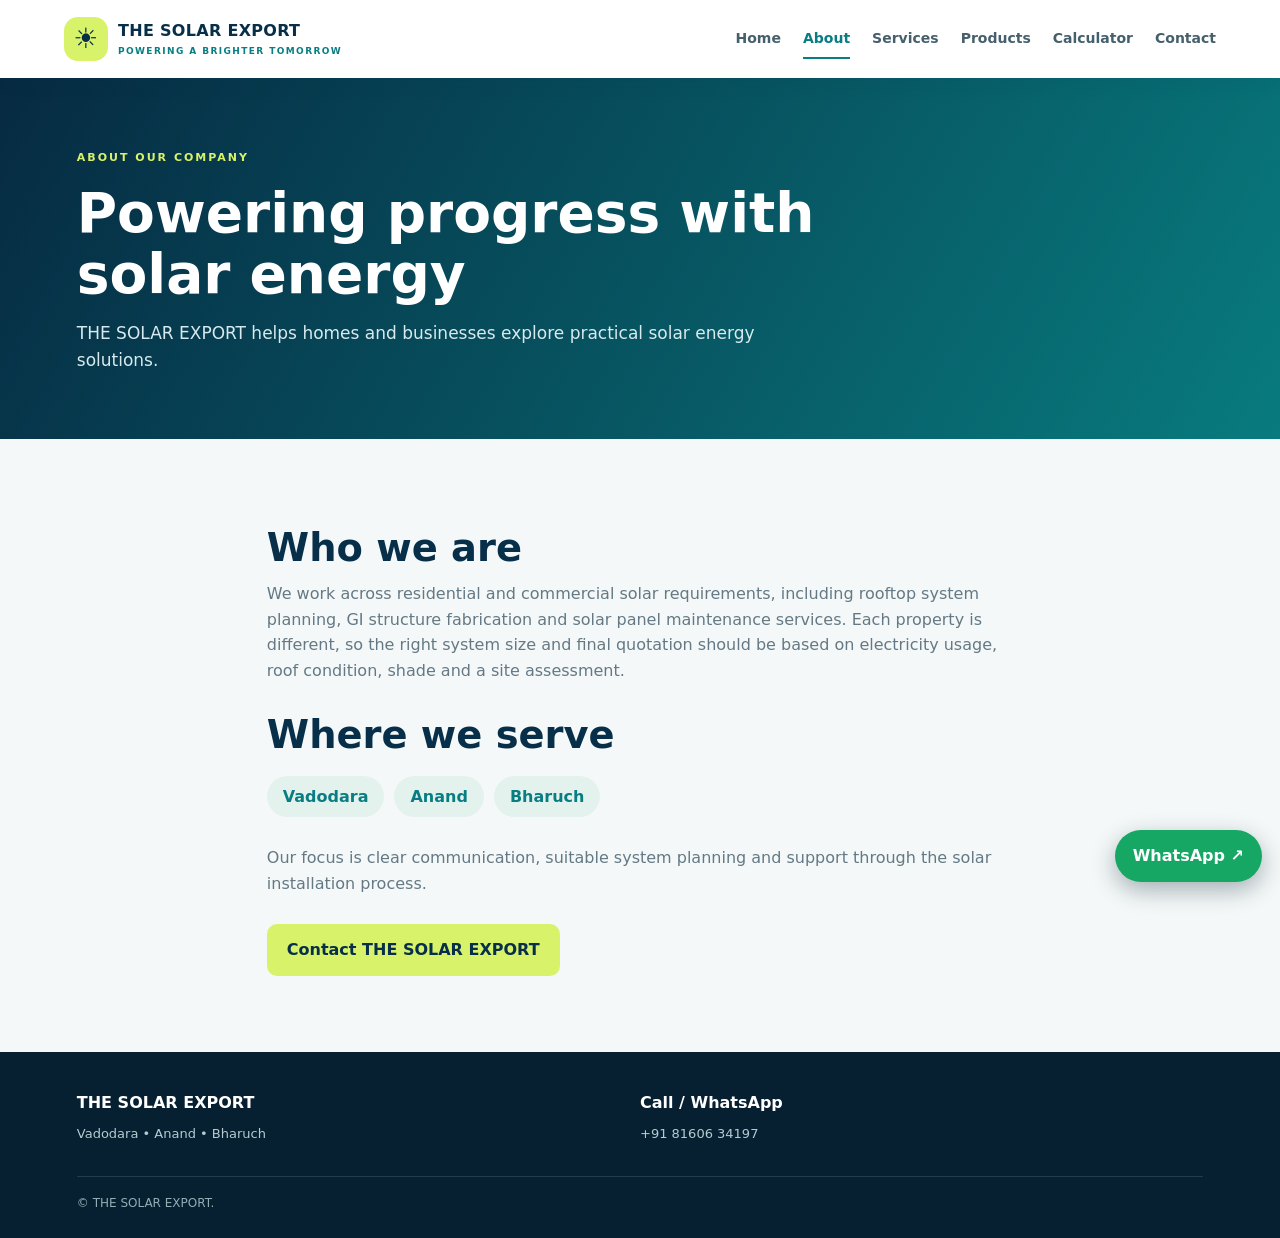
==== about.html @ 74b5aae8 "Add files via upload" ====
<!doctype html><html lang="hi"><head><meta charset="utf-8"><meta name="viewport" content="width=device-width,initial-scale=1"><title>About Us | THE SOLAR EXPORT</title><link rel="stylesheet" href="style.css"></head><body><header class="site-header"><a class="brand" href="index.html"><span class="sun">☀</span><span>THE SOLAR EXPORT<small>POWERING A BRIGHTER TOMORROW</small></span></a><button class="menu-btn" aria-label="Open menu" aria-expanded="false" onclick="toggleMenu()">☰</button><nav id="nav"><a href="index.html">Home</a><a class="active" href="about.html">About</a><a href="services.html">Services</a><a href="products.html">Products</a><a href="calculator.html">Calculator</a><a href="contact.html">Contact</a></nav></header><main><section class="page-hero"><span class="eyebrow">ABOUT OUR COMPANY</span><h1>Powering progress with solar energy</h1><p>THE SOLAR EXPORT helps homes and businesses explore practical solar energy solutions.</p></section><section class="section narrow"><h2>Who we are</h2><p>We work across residential and commercial solar requirements, including rooftop system planning, GI structure fabrication and solar panel maintenance services. Each property is different, so the right system size and final quotation should be based on electricity usage, roof condition, shade and a site assessment.</p><h2>Where we serve</h2><div class="location-pills"><span>Vadodara</span><span>Anand</span><span>Bharuch</span></div><p>Our focus is clear communication, suitable system planning and support through the solar installation process.</p><a class="btn primary" href="contact.html">Contact THE SOLAR EXPORT</a></section></main><footer><div><b>THE SOLAR EXPORT</b><p>Vadodara • Anand • Bharuch</p></div><div><b>Call / WhatsApp</b><p>+91 81606 34197</p></div><div class="copyright">© <span id="year"></span> THE SOLAR EXPORT.</div></footer><a class="float-wa" href="https://wa.me/918160634197" target="_blank" rel="noopener">WhatsApp ↗</a><script src="main.js"></script></body></html>
---- style.css ----
:root{--navy:#082f49;--navy2:#0d4965;--teal:#087e83;--lime:#d8f36a;--ink:#18313d;--muted:#647985;--paper:#f4f8f8;--white:#fff;--line:#dce7e8;--shadow:0 16px 45px rgba(8,47,73,.09)}*{box-sizing:border-box}body{margin:0;background:var(--paper);color:var(--ink);font-family:Inter,system-ui,-apple-system,"Segoe UI",Arial,sans-serif;line-height:1.6}a{color:inherit}.site-header{height:auto;min-height:78px;padding:12px max(5vw,20px);display:flex;align-items:center;justify-content:space-between;gap:20px;background:#fff;position:sticky;top:0;z-index:20;box-shadow:0 3px 20px #082f4910}.brand{display:flex;align-items:center;gap:10px;text-decoration:none;color:var(--navy);font-weight:900;letter-spacing:.3px}.brand>span:last-child{line-height:1.15}.brand small{display:block;font-size:9px;letter-spacing:1.4px;color:var(--teal);margin-top:5px}.sun{display:grid;place-items:center;width:44px;height:44px;border-radius:14px;background:var(--lime);font-size:28px}.site-header nav{display:flex;align-items:center;gap:22px}.site-header nav a{text-decoration:none;font-weight:700;font-size:14px;color:#45606c;padding:8px 0;border-bottom:2px solid transparent}.site-header nav a:hover,.site-header nav a.active{color:var(--teal);border-color:var(--teal)}.menu-btn{display:none;border:0;background:var(--navy);color:white;border-radius:8px;padding:8px 12px;font-size:20px}.hero{background:linear-gradient(120deg,#062a42,#07526a 70%,#087c7d);color:#fff;min-height:520px;padding:70px max(6vw,24px);display:grid;grid-template-columns:1.1fr .9fr;align-items:center;gap:40px;overflow:hidden}.hero-copy{max-width:660px}.eyebrow{font-size:11px;font-weight:900;letter-spacing:2px;color:var(--teal)}.hero .eyebrow,.page-hero .eyebrow{color:var(--lime)}h1,h2,h3,p{margin-top:0}.hero h1{font-size:clamp(40px,5.4vw,68px);line-height:1.08;letter-spacing:-2px;margin:18px 0}.hero h1 em{font-style:normal;color:var(--lime)}.hero-copy>p{font-size:18px;color:#d5e8ec;max-width:570px}.actions{display:flex;gap:12px;flex-wrap:wrap;margin:28px 0}.btn{display:inline-flex;align-items:center;justify-content:center;text-decoration:none;border:0;border-radius:10px;padding:13px 20px;font-weight:800;cursor:pointer}.primary{background:var(--lime);color:var(--navy)}.ghost{border:1px solid #ffffff80;color:#fff;background:transparent}.secondary{background:var(--navy);color:#fff}.light{background:#fff;color:var(--navy);white-space:nowrap}.service-line{font-size:13px;color:#c6e1e4;font-weight:700}.hero-art{min-height:330px;position:relative;display:grid;place-items:center}.sun-disc{position:absolute;right:14%;top:0;width:135px;height:135px;border-radius:50%;background:var(--lime);color:#e0a52e;font-size:80px;display:grid;place-items:center;box-shadow:0 0 80px #d8f36a55}.panel-art{position:relative;margin-top:100px;width:min(420px,95%);height:210px;transform:skewY(-13deg) rotate(-3deg);background:linear-gradient(135deg,#0d7290,#092d55);border:8px solid #b4d0d6;border-radius:9px;box-shadow:0 35px 45px #001c2d80;display:grid;grid-template-columns:repeat(4,1fr);grid-template-rows:repeat(3,1fr);gap:4px;padding:5px}.panel-art i{background:linear-gradient(135deg,#1c8eb0,#103f6c);border:1px solid #79b9ca66}.art-caption{position:absolute;bottom:5px;right:0;color:#d5e8ec;font-size:10px;letter-spacing:2px}.trust-strip{display:grid;grid-template-columns:repeat(4,1fr);background:#fff;padding:24px max(6vw,24px);gap:18px}.trust-strip div{display:flex;align-items:center;gap:12px;font-size:13px;font-weight:750}.trust-strip b{color:var(--teal);font-size:22px}.section{padding:76px max(6vw,24px);max-width:1400px;margin:auto}.section-heading{text-align:center;max-width:680px;margin:0 auto 38px}.section-heading h2,.section h2{font-size:clamp(28px,3vw,40px);line-height:1.2;color:var(--navy);margin:10px 0}.section-heading p,.muted{color:var(--muted)}.cards{display:grid;grid-template-columns:repeat(4,1fr);gap:18px}.card{background:#fff;border:1px solid var(--line);border-radius:16px;padding:25px;box-shadow:var(--shadow)}.card-icon{width:52px;height:52px;border-radius:15px;background:#eaf5f2;color:var(--teal);display:grid;place-items:center;font-size:29px;margin-bottom:18px}.card h3{color:var(--navy);margin-bottom:8px}.card p{color:var(--muted);font-size:14px}.card a{color:var(--teal);font-weight:800;font-size:13px;text-decoration:none}.cta{background:var(--teal);color:#fff;padding:45px max(6vw,24px);display:flex;justify-content:space-between;align-items:center;gap:30px}.cta h2{font-size:clamp(25px,3vw,36px);max-width:700px;margin:8px 0}.cta p{color:#d9eeee;margin:0}.page-hero{background:linear-gradient(120deg,#062a42,#087b7e);color:#fff;padding:65px max(6vw,24px)}.page-hero h1{font-size:clamp(36px,5vw,55px);max-width:800px;line-height:1.12;margin:14px 0}.page-hero p{color:#d8eaed;max-width:700px;font-size:17px;margin:0}.narrow{max-width:900px}.narrow p{color:var(--muted);margin-bottom:28px}.location-pills{display:flex;gap:10px;flex-wrap:wrap;margin:18px 0 28px}.location-pills span{background:#e4f2ed;color:var(--teal);font-weight:800;border-radius:30px;padding:8px 16px}.calc-layout,.contact-layout{display:grid;grid-template-columns:1fr 1fr;gap:25px;align-items:start;max-width:1050px;margin:auto}.calc-form,.calc-result,.contact-card{background:#fff;border:1px solid var(--line);border-radius:18px;padding:28px;box-shadow:var(--shadow)}.calc-form label{display:block;font-size:13px;font-weight:800;color:var(--navy);margin-bottom:16px}.calc-form input,.calc-form select,.calc-form textarea{display:block;width:100%;margin-top:7px;border:1px solid #cbdadc;border-radius:9px;padding:12px;background:#fbfdfd;color:var(--ink);font:inherit}.calc-form input:focus,.calc-form select:focus,.calc-form textarea:focus{outline:2px solid #8ed1c5;border-color:var(--teal)}.calc-form .btn{width:100%;margin-top:6px}.calc-result{background:#eaf5f2;min-height:300px}.calc-result h2{font-size:48px;color:var(--teal);margin:12px 0}.calc-result p{color:var(--muted)}.result-row{display:flex;justify-content:space-between;gap:15px;border-top:1px solid #c9dfd9;padding:13px 0;color:var(--muted);font-size:14px}.result-row b{color:var(--navy)}.small,.note{font-size:12px;color:var(--muted);line-height:1.7}.note{max-width:1050px;margin:24px auto 0}.product-symbol{font-size:42px;color:var(--teal);margin-bottom:12px}.contact-card{background:var(--navy);color:#fff}.contact-card h2{color:#fff}.contact-card p{color:#d2e5e8;margin:24px 0}.contact-card a:not(.btn){color:var(--lime)}footer{background:#061f31;color:#d2e2e5;padding:38px max(6vw,24px) 24px;display:grid;grid-template-columns:2fr 1fr 1fr;gap:24px}footer b{color:#fff}footer p{font-size:13px;color:#b5cbd0;margin:8px 0}footer a{color:var(--lime)}.copyright{grid-column:1/-1;border-top:1px solid #ffffff20;padding-top:17px;font-size:12px;color:#91aeb5}.float-wa{position:fixed;right:18px;bottom:18px;background:#16a765;color:#fff;text-decoration:none;font-weight:900;padding:13px 18px;border-radius:30px;box-shadow:0 8px 25px #001d2d55;z-index:10}@media(max-width:900px){.cards{grid-template-columns:repeat(2,1fr)}.site-header nav{gap:12px}.site-header nav a{font-size:12px}.hero{grid-template-columns:1fr .8fr}.trust-strip{grid-template-columns:repeat(2,1fr)}}@media(max-width:680px){.site-header{padding:10px 16px}.menu-btn{display:block}.site-header nav{display:none;position:absolute;top:68px;left:0;right:0;background:#fff;padding:12px 20px 20px;box-shadow:0 10px 18px #082f4920;flex-direction:column;align-items:stretch;gap:4px}.site-header nav.open{display:flex}.site-header nav a{font-size:15px;padding:9px}.hero{grid-template-columns:1fr;padding-top:55px;padding-bottom:35px}.hero-art{min-height:260px}.sun-disc{width:100px;height:100px;font-size:60px}.panel-art{height:160px;margin-top:70px}.trust-strip{padding-top:20px;padding-bottom:20px}.cards{grid-template-columns:1fr}.section{padding-top:52px;padding-bottom:52px}.cta{align-items:flex-start;flex-direction:column}.calc-layout,.contact-layout{grid-template-columns:1fr}.page-hero{padding-top:48px;padding-bottom:48px}footer{grid-template-columns:1fr 1fr}.copyright{grid-column:1/-1}}
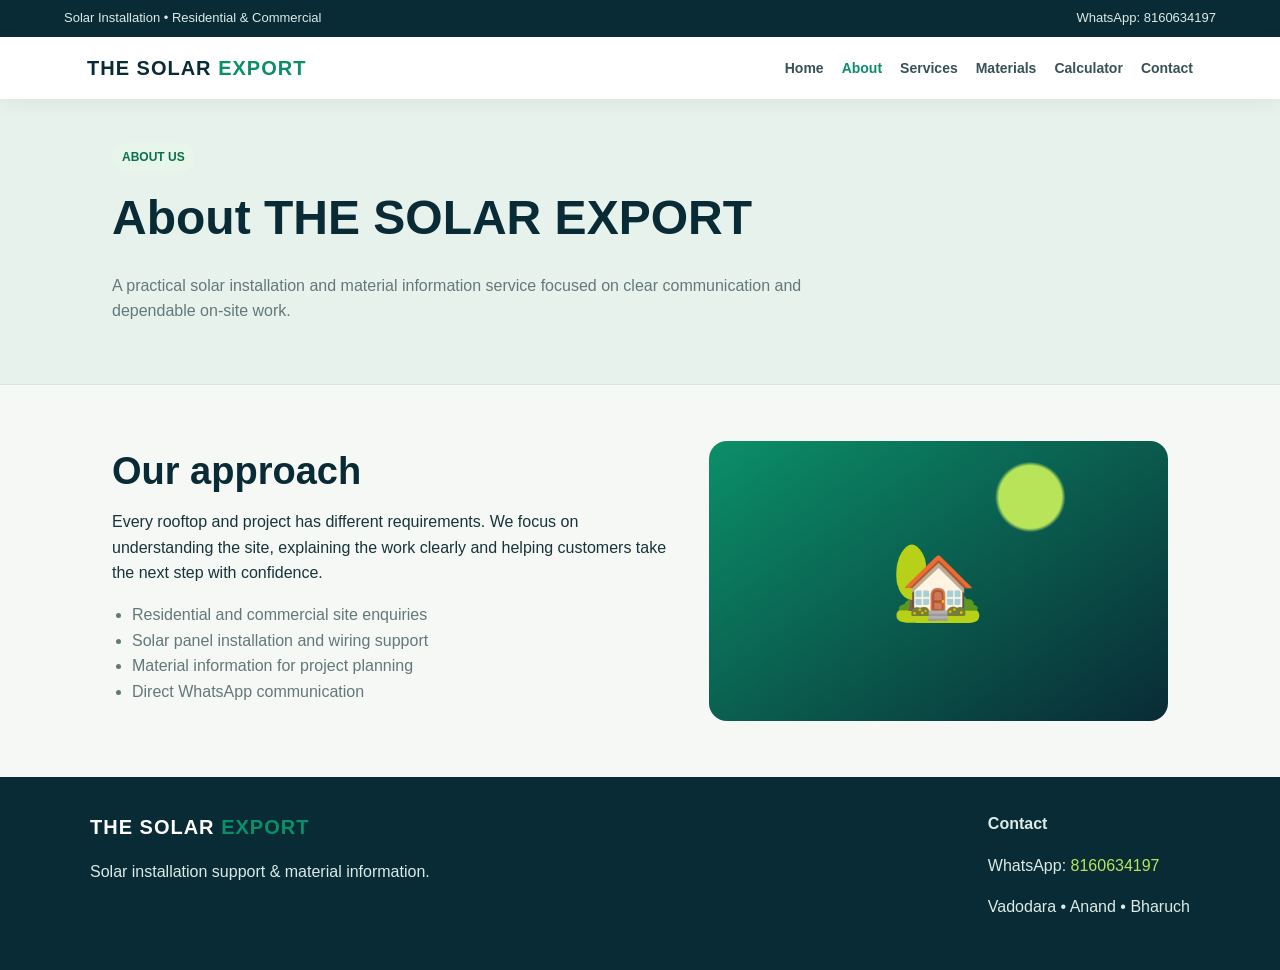
==== commit ee84439b: "Add files via upload" ====
--- a/about.html
+++ b/about.html
@@ -1 +1,10 @@
-<!doctype html><html lang="hi"><head><meta charset="utf-8"><meta name="viewport" content="width=device-width,initial-scale=1"><title>About Us | THE SOLAR EXPORT</title><link rel="stylesheet" href="style.css"></head><body><header class="site-header"><a class="brand" href="index.html"><span class="sun">☀</span><span>THE SOLAR EXPORT<small>POWERING A BRIGHTER TOMORROW</small></span></a><button class="menu-btn" aria-label="Open menu" aria-expanded="false" onclick="toggleMenu()">☰</button><nav id="nav"><a href="index.html">Home</a><a class="active" href="about.html">About</a><a href="services.html">Services</a><a href="products.html">Products</a><a href="calculator.html">Calculator</a><a href="contact.html">Contact</a></nav></header><main><section class="page-hero"><span class="eyebrow">ABOUT OUR COMPANY</span><h1>Powering progress with solar energy</h1><p>THE SOLAR EXPORT helps homes and businesses explore practical solar energy solutions.</p></section><section class="section narrow"><h2>Who we are</h2><p>We work across residential and commercial solar requirements, including rooftop system planning, GI structure fabrication and solar panel maintenance services. Each property is different, so the right system size and final quotation should be based on electricity usage, roof condition, shade and a site assessment.</p><h2>Where we serve</h2><div class="location-pills"><span>Vadodara</span><span>Anand</span><span>Bharuch</span></div><p>Our focus is clear communication, suitable system planning and support through the solar installation process.</p><a class="btn primary" href="contact.html">Contact THE SOLAR EXPORT</a></section></main><footer><div><b>THE SOLAR EXPORT</b><p>Vadodara • Anand • Bharuch</p></div><div><b>Call / WhatsApp</b><p>+91 81606 34197</p></div><div class="copyright">© <span id="year"></span> THE SOLAR EXPORT.</div></footer><a class="float-wa" href="https://wa.me/918160634197" target="_blank" rel="noopener">WhatsApp ↗</a><script src="main.js"></script></body></html>+<!doctype html>
+<html lang="en"><head><meta charset="utf-8"><meta name="viewport" content="width=device-width, initial-scale=1"><meta name="description" content="THE SOLAR EXPORT - Solar installation support, materials and enquiries."><title>About | THE SOLAR EXPORT</title><link rel="stylesheet" href="style.css"></head><body>
+<div class="top"><span>Solar Installation • Residential & Commercial</span><span>WhatsApp: 8160634197</span></div>
+<header><div class="nav"><a class="logo" href="index.html">THE SOLAR <span>EXPORT</span></a><nav><a class="" href="index.html">Home</a><a class="active" href="about.html">About</a><a class="" href="services.html">Services</a><a class="" href="materials.html">Materials</a><a class="" href="calculator.html">Calculator</a><a class="" href="contact.html">Contact</a></nav></div></header>
+
+<section class="pagehead"><div class="container"><span class="tag">ABOUT US</span><h1>About THE SOLAR EXPORT</h1><p class="lead">A practical solar installation and material information service focused on clear communication and dependable on-site work.</p></div></section>
+<section class="container split"><div><h2>Our approach</h2><p>Every rooftop and project has different requirements. We focus on understanding the site, explaining the work clearly and helping customers take the next step with confidence.</p><ul class="clean"><li>Residential and commercial site enquiries</li><li>Solar panel installation and wiring support</li><li>Material information for project planning</li><li>Direct WhatsApp communication</li></ul></div><div class="visual">🏡</div></section>
+
+<footer><div class="foot"><div><div class="logo" style="color:white">THE SOLAR <span>EXPORT</span></div><p>Solar installation support & material information.</p></div><div><b>Contact</b><p>WhatsApp: <a href="https://wa.me/918160634197">8160634197</a></p><p>Vadodara • Anand • Bharuch</p></div></div></footer>
+</body></html>
--- a/style.css
+++ b/style.css
@@ -1 +1,13 @@
-:root{--navy:#082f49;--navy2:#0d4965;--teal:#087e83;--lime:#d8f36a;--ink:#18313d;--muted:#647985;--paper:#f4f8f8;--white:#fff;--line:#dce7e8;--shadow:0 16px 45px rgba(8,47,73,.09)}*{box-sizing:border-box}body{margin:0;background:var(--paper);color:var(--ink);font-family:Inter,system-ui,-apple-system,"Segoe UI",Arial,sans-serif;line-height:1.6}a{color:inherit}.site-header{height:auto;min-height:78px;padding:12px max(5vw,20px);display:flex;align-items:center;justify-content:space-between;gap:20px;background:#fff;position:sticky;top:0;z-index:20;box-shadow:0 3px 20px #082f4910}.brand{display:flex;align-items:center;gap:10px;text-decoration:none;color:var(--navy);font-weight:900;letter-spacing:.3px}.brand>span:last-child{line-height:1.15}.brand small{display:block;font-size:9px;letter-spacing:1.4px;color:var(--teal);margin-top:5px}.sun{display:grid;place-items:center;width:44px;height:44px;border-radius:14px;background:var(--lime);font-size:28px}.site-header nav{display:flex;align-items:center;gap:22px}.site-header nav a{text-decoration:none;font-weight:700;font-size:14px;color:#45606c;padding:8px 0;border-bottom:2px solid transparent}.site-header nav a:hover,.site-header nav a.active{color:var(--teal);border-color:var(--teal)}.menu-btn{display:none;border:0;background:var(--navy);color:white;border-radius:8px;padding:8px 12px;font-size:20px}.hero{background:linear-gradient(120deg,#062a42,#07526a 70%,#087c7d);color:#fff;min-height:520px;padding:70px max(6vw,24px);display:grid;grid-template-columns:1.1fr .9fr;align-items:center;gap:40px;overflow:hidden}.hero-copy{max-width:660px}.eyebrow{font-size:11px;font-weight:900;letter-spacing:2px;color:var(--teal)}.hero .eyebrow,.page-hero .eyebrow{color:var(--lime)}h1,h2,h3,p{margin-top:0}.hero h1{font-size:clamp(40px,5.4vw,68px);line-height:1.08;letter-spacing:-2px;margin:18px 0}.hero h1 em{font-style:normal;color:var(--lime)}.hero-copy>p{font-size:18px;color:#d5e8ec;max-width:570px}.actions{display:flex;gap:12px;flex-wrap:wrap;margin:28px 0}.btn{display:inline-flex;align-items:center;justify-content:center;text-decoration:none;border:0;border-radius:10px;padding:13px 20px;font-weight:800;cursor:pointer}.primary{background:var(--lime);color:var(--navy)}.ghost{border:1px solid #ffffff80;color:#fff;background:transparent}.secondary{background:var(--navy);color:#fff}.light{background:#fff;color:var(--navy);white-space:nowrap}.service-line{font-size:13px;color:#c6e1e4;font-weight:700}.hero-art{min-height:330px;position:relative;display:grid;place-items:center}.sun-disc{position:absolute;right:14%;top:0;width:135px;height:135px;border-radius:50%;background:var(--lime);color:#e0a52e;font-size:80px;display:grid;place-items:center;box-shadow:0 0 80px #d8f36a55}.panel-art{position:relative;margin-top:100px;width:min(420px,95%);height:210px;transform:skewY(-13deg) rotate(-3deg);background:linear-gradient(135deg,#0d7290,#092d55);border:8px solid #b4d0d6;border-radius:9px;box-shadow:0 35px 45px #001c2d80;display:grid;grid-template-columns:repeat(4,1fr);grid-template-rows:repeat(3,1fr);gap:4px;padding:5px}.panel-art i{background:linear-gradient(135deg,#1c8eb0,#103f6c);border:1px solid #79b9ca66}.art-caption{position:absolute;bottom:5px;right:0;color:#d5e8ec;font-size:10px;letter-spacing:2px}.trust-strip{display:grid;grid-template-columns:repeat(4,1fr);background:#fff;padding:24px max(6vw,24px);gap:18px}.trust-strip div{display:flex;align-items:center;gap:12px;font-size:13px;font-weight:750}.trust-strip b{color:var(--teal);font-size:22px}.section{padding:76px max(6vw,24px);max-width:1400px;margin:auto}.section-heading{text-align:center;max-width:680px;margin:0 auto 38px}.section-heading h2,.section h2{font-size:clamp(28px,3vw,40px);line-height:1.2;color:var(--navy);margin:10px 0}.section-heading p,.muted{color:var(--muted)}.cards{display:grid;grid-template-columns:repeat(4,1fr);gap:18px}.card{background:#fff;border:1px solid var(--line);border-radius:16px;padding:25px;box-shadow:var(--shadow)}.card-icon{width:52px;height:52px;border-radius:15px;background:#eaf5f2;color:var(--teal);display:grid;place-items:center;font-size:29px;margin-bottom:18px}.card h3{color:var(--navy);margin-bottom:8px}.card p{color:var(--muted);font-size:14px}.card a{color:var(--teal);font-weight:800;font-size:13px;text-decoration:none}.cta{background:var(--teal);color:#fff;padding:45px max(6vw,24px);display:flex;justify-content:space-between;align-items:center;gap:30px}.cta h2{font-size:clamp(25px,3vw,36px);max-width:700px;margin:8px 0}.cta p{color:#d9eeee;margin:0}.page-hero{background:linear-gradient(120deg,#062a42,#087b7e);color:#fff;padding:65px max(6vw,24px)}.page-hero h1{font-size:clamp(36px,5vw,55px);max-width:800px;line-height:1.12;margin:14px 0}.page-hero p{color:#d8eaed;max-width:700px;font-size:17px;margin:0}.narrow{max-width:900px}.narrow p{color:var(--muted);margin-bottom:28px}.location-pills{display:flex;gap:10px;flex-wrap:wrap;margin:18px 0 28px}.location-pills span{background:#e4f2ed;color:var(--teal);font-weight:800;border-radius:30px;padding:8px 16px}.calc-layout,.contact-layout{display:grid;grid-template-columns:1fr 1fr;gap:25px;align-items:start;max-width:1050px;margin:auto}.calc-form,.calc-result,.contact-card{background:#fff;border:1px solid var(--line);border-radius:18px;padding:28px;box-shadow:var(--shadow)}.calc-form label{display:block;font-size:13px;font-weight:800;color:var(--navy);margin-bottom:16px}.calc-form input,.calc-form select,.calc-form textarea{display:block;width:100%;margin-top:7px;border:1px solid #cbdadc;border-radius:9px;padding:12px;background:#fbfdfd;color:var(--ink);font:inherit}.calc-form input:focus,.calc-form select:focus,.calc-form textarea:focus{outline:2px solid #8ed1c5;border-color:var(--teal)}.calc-form .btn{width:100%;margin-top:6px}.calc-result{background:#eaf5f2;min-height:300px}.calc-result h2{font-size:48px;color:var(--teal);margin:12px 0}.calc-result p{color:var(--muted)}.result-row{display:flex;justify-content:space-between;gap:15px;border-top:1px solid #c9dfd9;padding:13px 0;color:var(--muted);font-size:14px}.result-row b{color:var(--navy)}.small,.note{font-size:12px;color:var(--muted);line-height:1.7}.note{max-width:1050px;margin:24px auto 0}.product-symbol{font-size:42px;color:var(--teal);margin-bottom:12px}.contact-card{background:var(--navy);color:#fff}.contact-card h2{color:#fff}.contact-card p{color:#d2e5e8;margin:24px 0}.contact-card a:not(.btn){color:var(--lime)}footer{background:#061f31;color:#d2e2e5;padding:38px max(6vw,24px) 24px;display:grid;grid-template-columns:2fr 1fr 1fr;gap:24px}footer b{color:#fff}footer p{font-size:13px;color:#b5cbd0;margin:8px 0}footer a{color:var(--lime)}.copyright{grid-column:1/-1;border-top:1px solid #ffffff20;padding-top:17px;font-size:12px;color:#91aeb5}.float-wa{position:fixed;right:18px;bottom:18px;background:#16a765;color:#fff;text-decoration:none;font-weight:900;padding:13px 18px;border-radius:30px;box-shadow:0 8px 25px #001d2d55;z-index:10}@media(max-width:900px){.cards{grid-template-columns:repeat(2,1fr)}.site-header nav{gap:12px}.site-header nav a{font-size:12px}.hero{grid-template-columns:1fr .8fr}.trust-strip{grid-template-columns:repeat(2,1fr)}}@media(max-width:680px){.site-header{padding:10px 16px}.menu-btn{display:block}.site-header nav{display:none;position:absolute;top:68px;left:0;right:0;background:#fff;padding:12px 20px 20px;box-shadow:0 10px 18px #082f4920;flex-direction:column;align-items:stretch;gap:4px}.site-header nav.open{display:flex}.site-header nav a{font-size:15px;padding:9px}.hero{grid-template-columns:1fr;padding-top:55px;padding-bottom:35px}.hero-art{min-height:260px}.sun-disc{width:100px;height:100px;font-size:60px}.panel-art{height:160px;margin-top:70px}.trust-strip{padding-top:20px;padding-bottom:20px}.cards{grid-template-columns:1fr}.section{padding-top:52px;padding-bottom:52px}.cta{align-items:flex-start;flex-direction:column}.calc-layout,.contact-layout{grid-template-columns:1fr}.page-hero{padding-top:48px;padding-bottom:48px}footer{grid-template-columns:1fr 1fr}.copyright{grid-column:1/-1}}+
+:root{--navy:#092b35;--green:#0b8f68;--lime:#b8e45a;--cream:#f5f8f4;--ink:#17343a;--muted:#64777a;--white:#fff}
+*{box-sizing:border-box}body{margin:0;font-family:Arial,Helvetica,sans-serif;background:var(--cream);color:var(--ink);line-height:1.6}
+a{color:inherit;text-decoration:none}.top{background:var(--navy);color:#dcebe7;padding:8px 5%;font-size:13px;display:flex;justify-content:space-between;gap:12px;flex-wrap:wrap}
+header{background:#fff;position:sticky;top:0;z-index:10;box-shadow:0 3px 18px #092b3510}.nav{max-width:1150px;margin:auto;padding:15px 22px;display:flex;align-items:center;justify-content:space-between;gap:20px;flex-wrap:wrap}
+.logo{font-weight:900;letter-spacing:1px;color:var(--navy);font-size:20px}.logo span{color:var(--green)}nav{display:flex;gap:18px;flex-wrap:wrap}nav a{font-size:14px;font-weight:700;color:#365157}nav a:hover,nav a.active{color:var(--green)}
+.container{max-width:1100px;margin:auto;padding:56px 22px}.hero{background:linear-gradient(120deg,#092b35 0%,#0b654f 72%,#0b8f68 100%);color:white;overflow:hidden}.hero .container{padding-top:80px;padding-bottom:82px}.eyebrow{color:var(--lime);font-weight:800;letter-spacing:2px;text-transform:uppercase;font-size:12px}.hero h1{font-size:clamp(38px,6vw,64px);line-height:1.05;max-width:750px;margin:15px 0}.hero p{color:#d8e9e2;max-width:650px;font-size:18px}.actions{display:flex;gap:12px;flex-wrap:wrap;margin-top:26px}
+.btn{display:inline-block;background:var(--lime);color:var(--navy);font-weight:800;padding:13px 20px;border-radius:8px}.btn.alt{background:transparent;border:1px solid #b9d4ca;color:white}.btn.dark{background:var(--navy);color:white}
+h2{font-size:clamp(27px,4vw,38px);line-height:1.15;margin:8px 0 14px;color:var(--navy)}.lead{color:var(--muted);max-width:720px}.grid{display:grid;grid-template-columns:repeat(auto-fit,minmax(220px,1fr));gap:18px;margin-top:28px}.card{background:white;border:1px solid #e4ece7;border-radius:14px;padding:23px;box-shadow:0 8px 24px #092b3508}.card h3{margin:7px 0;color:var(--navy)}.icon{font-size:27px}.band{background:#e8f2ec}.split{display:grid;grid-template-columns:1.1fr .9fr;gap:35px;align-items:center}.visual{min-height:280px;border-radius:18px;background:radial-gradient(circle at 70% 20%,#b8e45a 0 8%,transparent 9%),linear-gradient(145deg,#0b8f68,#092b35);display:flex;align-items:center;justify-content:center;color:white;font-size:75px}
+ul.clean{padding-left:20px;color:var(--muted)}.pagehead{background:#e8f2ec;border-bottom:1px solid #d9e7df}.pagehead .container{padding-top:44px;padding-bottom:44px}.pagehead h1{font-size:clamp(34px,5vw,48px);color:var(--navy);margin:8px 0}.tag{display:inline-block;background:#e7f5eb;color:#08704f;padding:5px 10px;border-radius:99px;font-size:12px;font-weight:800}
+label{display:block;font-size:13px;font-weight:700;margin:12px 0 5px}input,select,textarea{width:100%;padding:12px;border:1px solid #cfddd5;border-radius:8px;font:inherit;background:white}textarea{min-height:100px}.form{max-width:650px}.result{font-weight:800;color:var(--green);font-size:20px;margin-top:14px}
+footer{background:var(--navy);color:#dcebe7;padding:34px 22px}.foot{max-width:1100px;margin:auto;display:flex;justify-content:space-between;gap:20px;flex-wrap:wrap}.foot a{color:var(--lime)}
+@media(max-width:650px){.split{grid-template-columns:1fr}.nav{justify-content:center}nav{justify-content:center;gap:12px}.hero .container{padding-top:55px;padding-bottom:58px}.container{padding-top:40px;padding-bottom:40px}}
